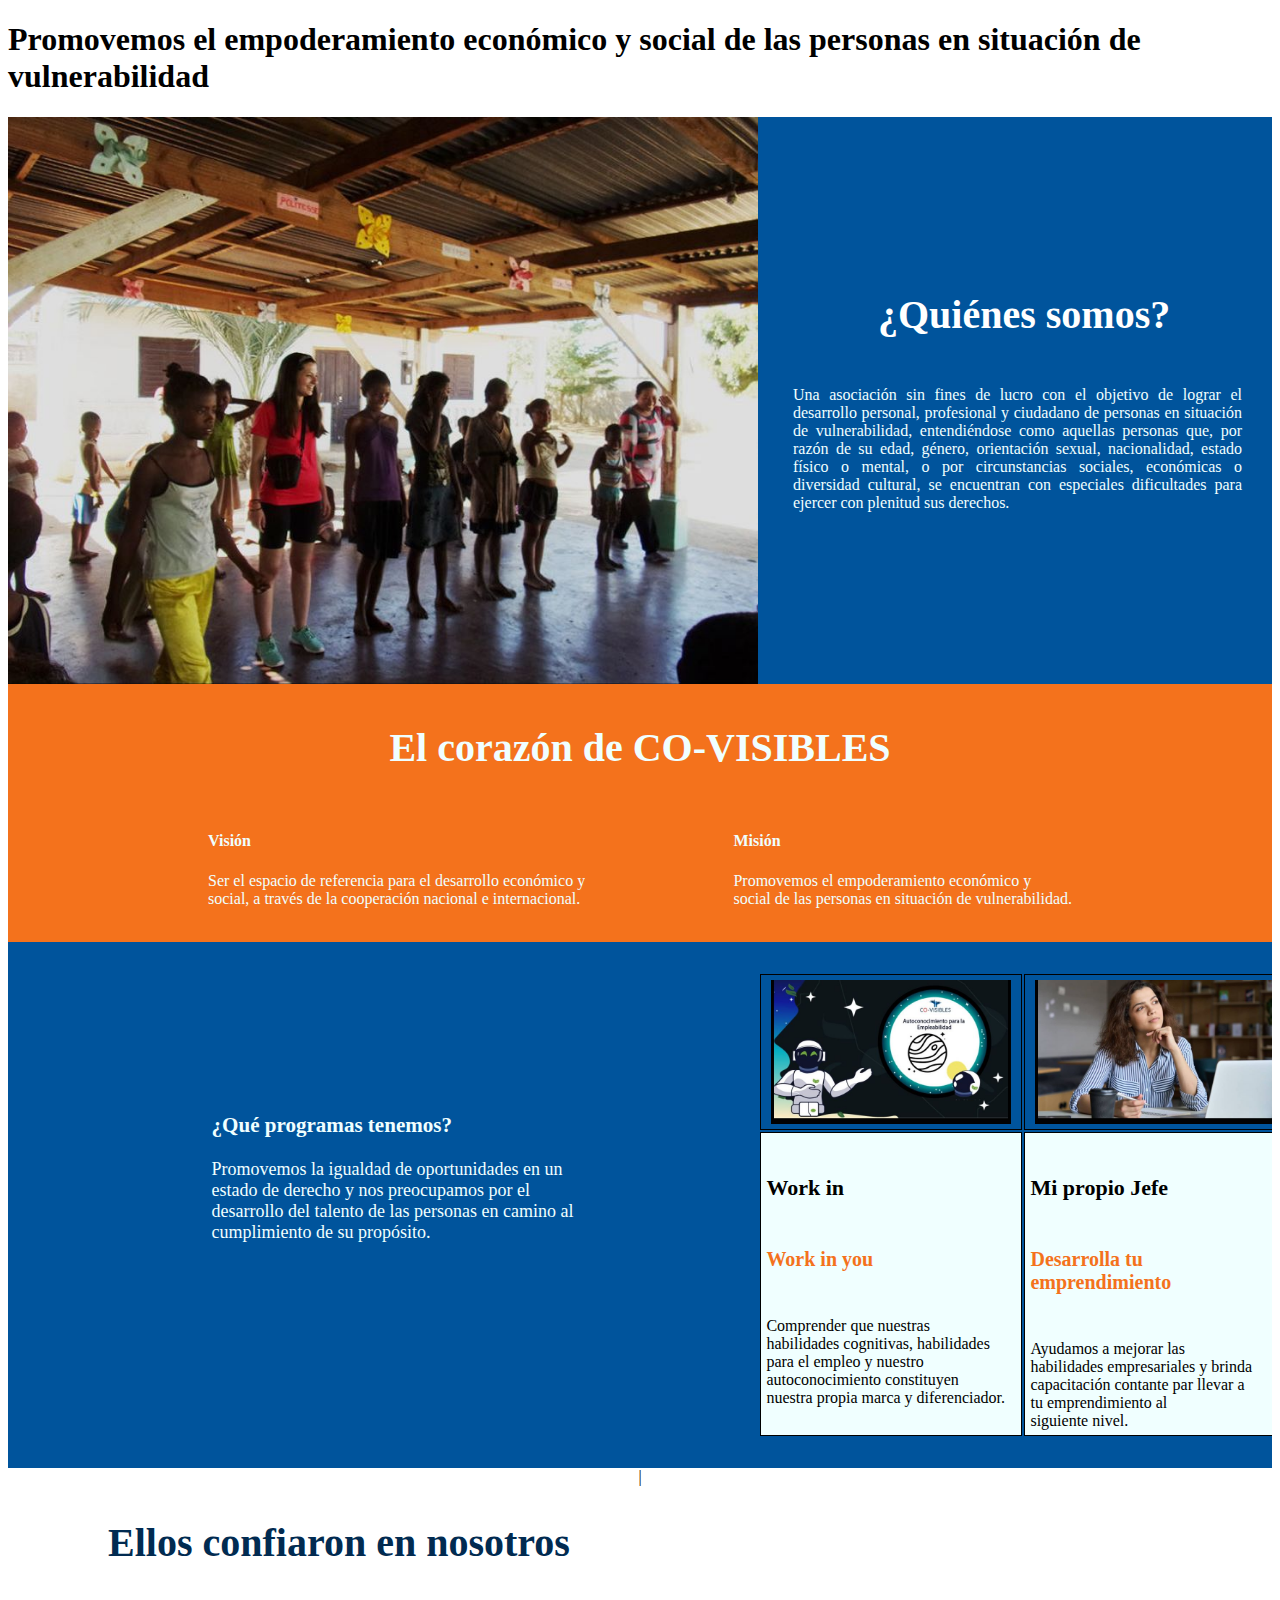
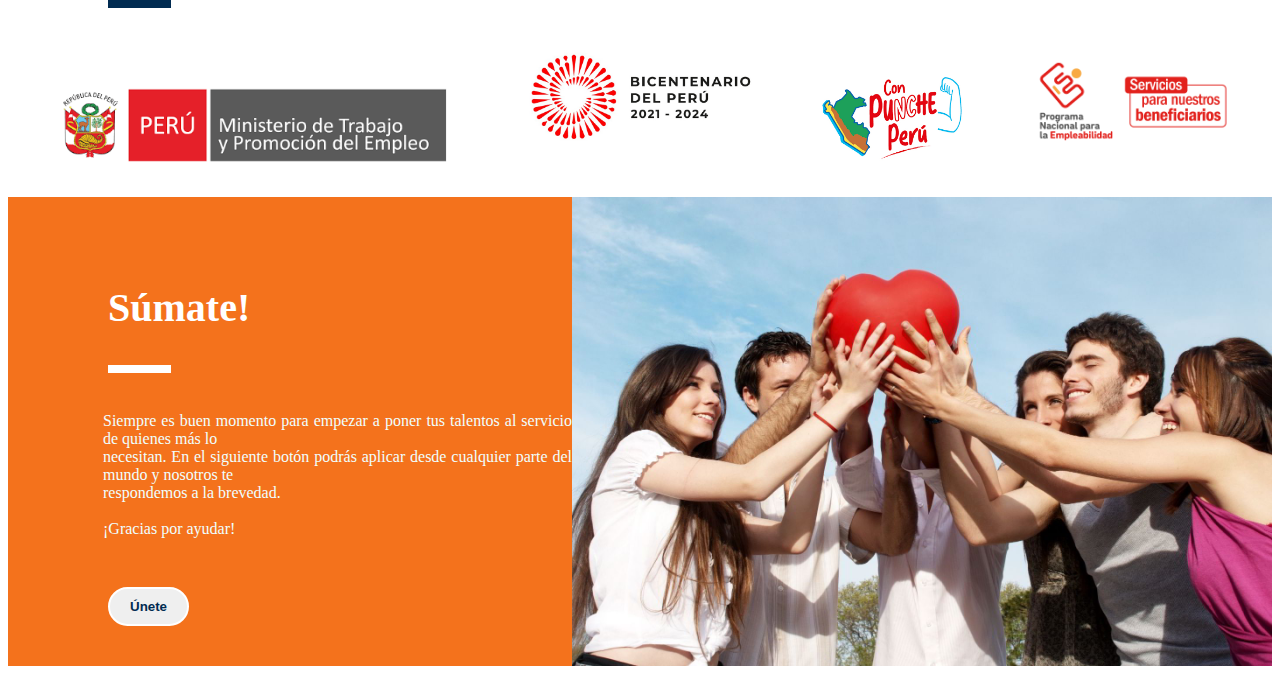
==== body.html @ 995a0ffb "Avance Body Luis" ====
<!DOCTYPE html>
<html lang="en">
<head>
	<meta charset="UTF-8">
	<meta http-equiv="X-UA-Compatible" content="IE=edge">
	<meta name="viewport" content="width=device-width, initial-scale=1.0">
	<title>Co-Visibles</title>
    <h1>Promovemos el empoderamiento económico y social de las personas en situación de vulnerabilidad</h1>
    <link rel="stylesheet" href="style.css">
</head>
<body>
    <div class="contenedor">   
        <div class="columna1"><img src="img/IMG1.jpg"  style="float:left;margin-right:5px;width:750px;height:auto;">
        </div>
        
        <section class="text">
          <h2 class = "subtituloIzq" style="color:white;" >¿Quiénes somos?</h2>
                <p class="text">Una asociación sin fines de lucro con el objetivo de lograr el desarrollo personal, profesional 
                    y ciudadano de personas en situación de vulnerabilidad, 
                    entendiéndose como aquellas personas que, por razón de su edad,
                    género, orientación sexual, nacionalidad, estado físico o mental,
                    o por circunstancias sociales, económicas o diversidad cultural, 
                    se encuentran con especiales dificultades para ejercer con plenitud
                    sus derechos.
                </p>
        </section> 
    </div>

    <div class="contenedor2">
      <h3 class="subti">El corazón de CO-VISIBLES</h1>
        <div class="separ">
            <div class="text-right">
                <h4>Misión</h4>
                <p>Promovemos el empoderamiento económico y<br>
                   social de las personas en situación de vulnerabilidad.</p>
                   <br>
            </div>
            <div class="text-left">    
                <h4>Visión</h4>
                <p>Ser el espacio de referencia para el desarrollo económico y 
                <br>social, a través de la cooperación nacional e internacional.</p>     
                <br> 
            </div>
        </div>
        
    </div>  

    <div class="contenedor3">
        <div class="separ2">
            <div class="uno">
              <div class="texto">
                <h3 class="subti2">¿Qué programas tenemos?</h1>
                  <p>Promovemos la igualdad de oportunidades en un <BR>
                     estado de derecho y nos preocupamos por el <br>
                     desarrollo del talento de las personas en camino al <br>
                    cumplimiento de su propósito.</p>
              </div>
            </div>  

              <div class="tabla">    
                <table>
                    <tr>
                      <th ><img src="img/IMG2.jpg"  style="float:left;margin-right:5px;width:240px;height:auto;margin-left: 5px;"></th>
                      <th><img src="img/IMG3.jpg"  style="float:left;margin-right:5px;width:240px;height:auto;margin-left: 5px;"></th>
                    </tr>
                    <tr>
                      <td>
                        <h5>Work in</h5>
                        <h6>Work in you</h6>
                        <p6>Comprender que nuestras <br>
                           habilidades cognitivas, habilidades<br>
                            para el empleo y nuestro<br>
                            autoconocimiento constituyen <br>
                            nuestra propia marca y diferenciador.</p6>
                    </td>
                      <td>
                        <h5>Mi propio Jefe</h5>
                        <h6>Desarrolla tu <br> emprendimiento</h6>
                        <p6>Ayudamos a mejorar las<br> habilidades empresariales y brinda<br> capacitación contante par llevar a <br> tu emprendimiento al <br>siguiente nivel. <br></p6>
                      </td>
                    </tr>
                  </table>


            


                </body>
                </html>

              </div>

          </div>

          <div style="display: flex; align-items: center;">
            <span style="border-bottom: 4px solid white; flex-grow: 1;"></span>
            <span style="margin: 0 10px;">|</span>
            <span style="border-bottom: 4px solid white; flex-grow: 1;"></span>
          </div>
          

          <div class="contenedor4">
            
            <div class="tablaSC"> 
            <h2 class = "subtituloIzq" style="color: #012B51;">Ellos confiaron en nosotros</h2>
            
            <hr class="barra-gruesa" style="background-color: #012B51;">
            
            <table class ="tabla-con-bordes" style="width: 100%;">
              <tr>
                <th style="text-align: center; padding: 10px;"><img src="img/logo  MTPE.png" style="width: 400px; height: auto;"></th>
                <th style="text-align: center; padding: 10px;"><img src="img/logo bicentenario.jpeg" style="width: 240px; height: auto;"></th>
                <th style="text-align: center; padding: 10px;"><img src="img/logo con punche peru.png" style="width: 160px; height: auto;"></th>
                <th style="text-align: center; padding: 10px;"><img src="img/logo programa nacional para la empleabilidad.jpg" style="width: 220px; height: auto;"></th>
              </tr>
            </table>
          </div>      
          </div> 
      </div>  
      <br>

  <div class="contenedor2"> 
      
    <div class="columna1"><img src="img/voluntarios foto.jpg"  style="float:right;width:700px;height:auto;">
    </div>
    <br>
    <br>
    <br>
    <h2 class = "subtituloIzq" style="color:white;">Súmate!</h2>
    
    <hr class="barra-gruesa" style="background-color: #ffffff;">

    <section class="text">
        
        <p style="margin-left: 80px;">Siempre es buen momento para empezar a poner tus talentos al servicio de quienes más lo <br>
          necesitan. En el siguiente botón podrás aplicar desde cualquier parte del mundo y nosotros te <br>
          respondemos a la brevedad. <br><br>
          ¡Gracias por ayudar!
        </p>
    </section> 
    <br>
    <button style="margin-left: 100px;color: #012B51;border-radius: 20px; padding: 10px 20px; border: 2px solid white; font-weight: bold;">Únete</button>

</div>
</body>
</html>
---- style.css ----
.contenedor {
    display: flex;
    background-color: #00549C;
    justify-content: center;
    align-items: center; 
  }
  
.titulo{
    text-align: center;
    color: azure;
    text-align: center;
    justify-content: center;
    align-items: center;
}

.text{
  text-align: justify;
  color: azure;
  border: 3px;
  padding: 15px;
  
}

.contenedor2 {
  overflow: hidden;
  background-color: #F4721C;
  justify-content: center;
}

.separ{
  align-items: center;
}
.subtituloIzq{
  font-size: 40px;
  margin-left: 100px;
}
.subti{
  text-align: center;
  color: azure;
  font-size: 40px;
}
.text-left {
  float: left;
  color: azure;
  padding-left: 200px;
  white-space: nowrap;
      overflow: hidden;
      text-overflow: ellipsis;
}

.text-right {
  float: right;
  color: azure;
  padding-right:200px ;
  white-space: nowrap;
      overflow: hidden;
      text-overflow: ellipsis;
  
}

.table {
  border-collapse: collapse;
}

.separ2 {
  display: flex;
  justify-content: center;
  padding-left: 100px;
  white-space: nowrap;
      overflow: hidden;
      text-overflow: ellipsis;
  background-color: #00549C;
  color: azure;
  
}
.uno{
   font-size: 18px;
   display: flex;
  justify-content: center;
  color: azure;
}

.texto {
  flex: 2;
  padding: 150px;
}
.tabla {
  flex: 2;
  padding-left: 5px;
}
.barra-gruesa {
  height: 8px;
  width: 5%;
  border: none;
  margin-left: 100px;
}

.tabla-con-bordes {
  border-collapse: collapse; 
}

.tabla-con-bordes th, .tabla-con-bordes td {
  border: 2px solid #FFF; 
}

table {
  border-collapse: auto;
  padding-right:10px ;
  white-space: nowrap;
      overflow: hidden;
      text-overflow: ellipsis;
      padding: 30px;
}

th, td {
  border: 1px solid black;
  padding: 5px;
  justify-content: center;
  align-content: baseline;
}

td{
  background-color: azure;
  color: black;
}

h5{
  color:black;
  font-size: 22px;

}

h6{
  color: #F4721C;
  font-size: 20px;
}

.p6{
  font-size: 15px;

}
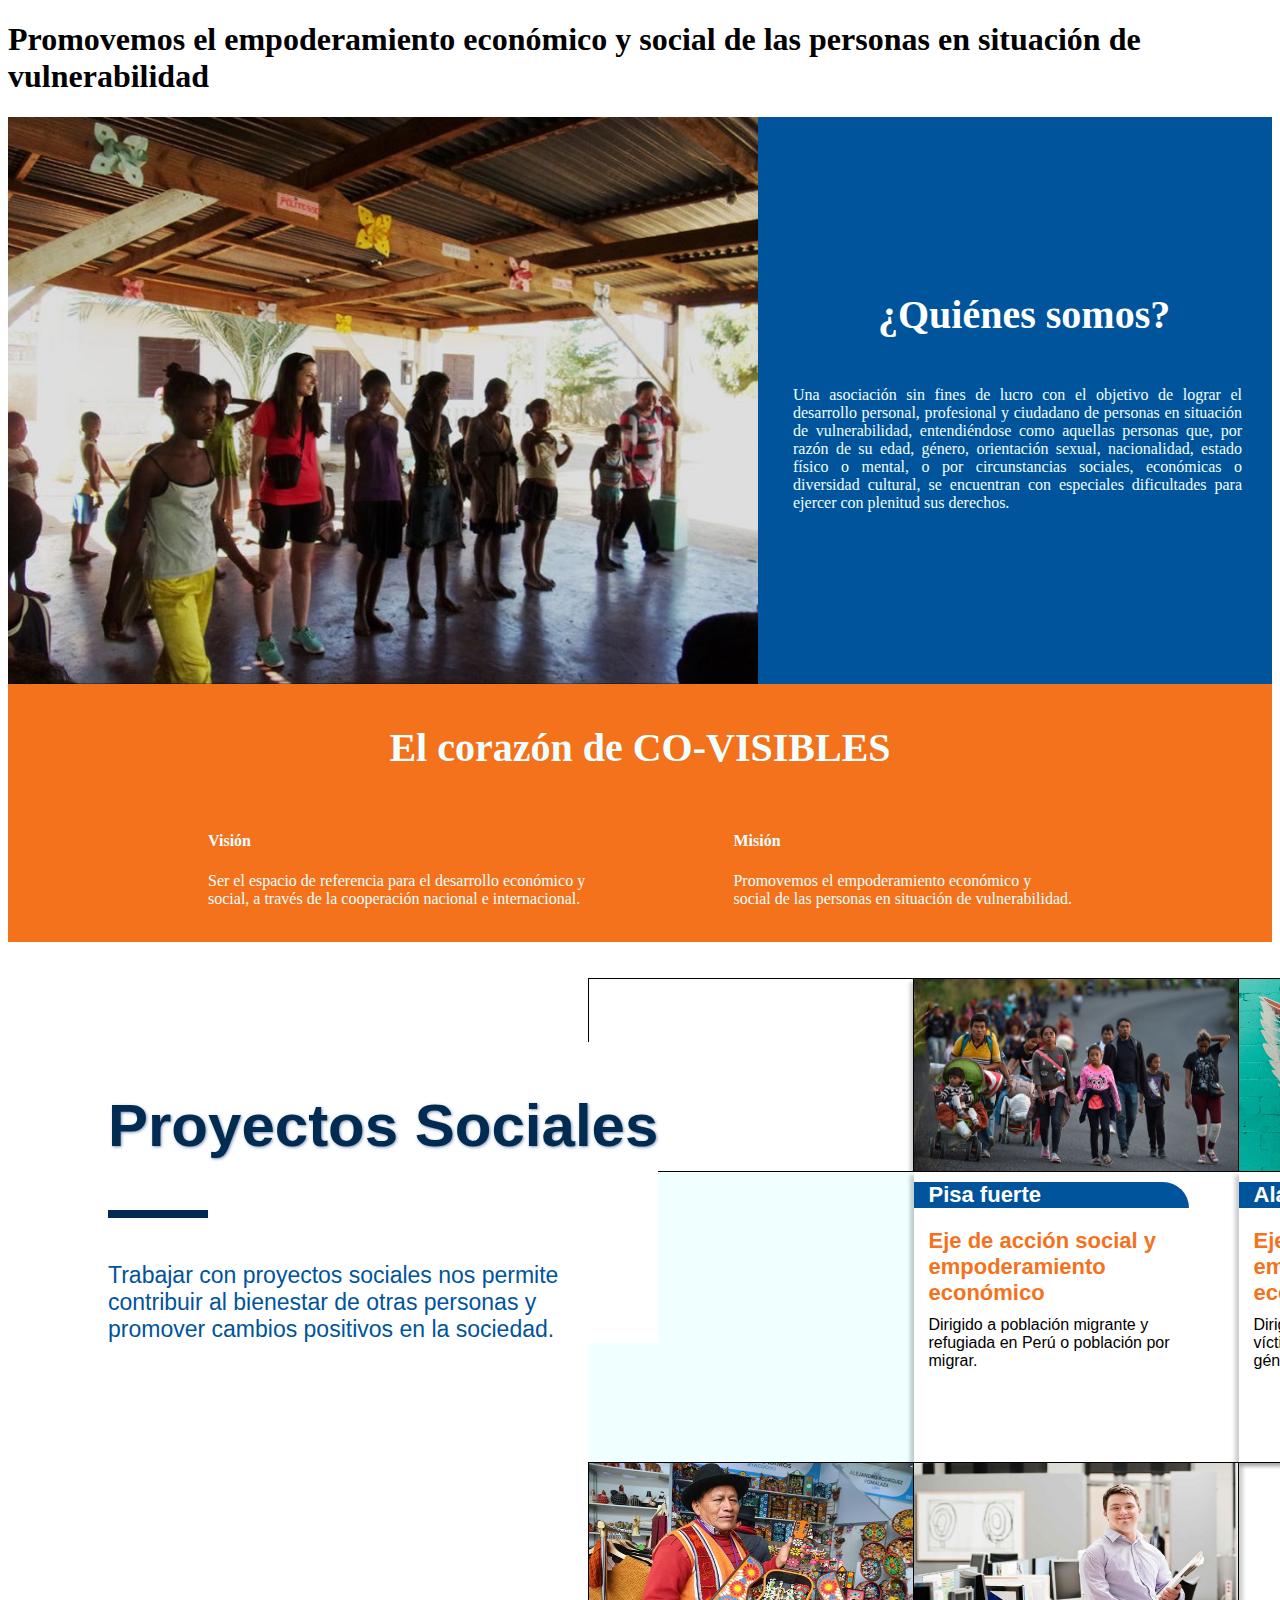
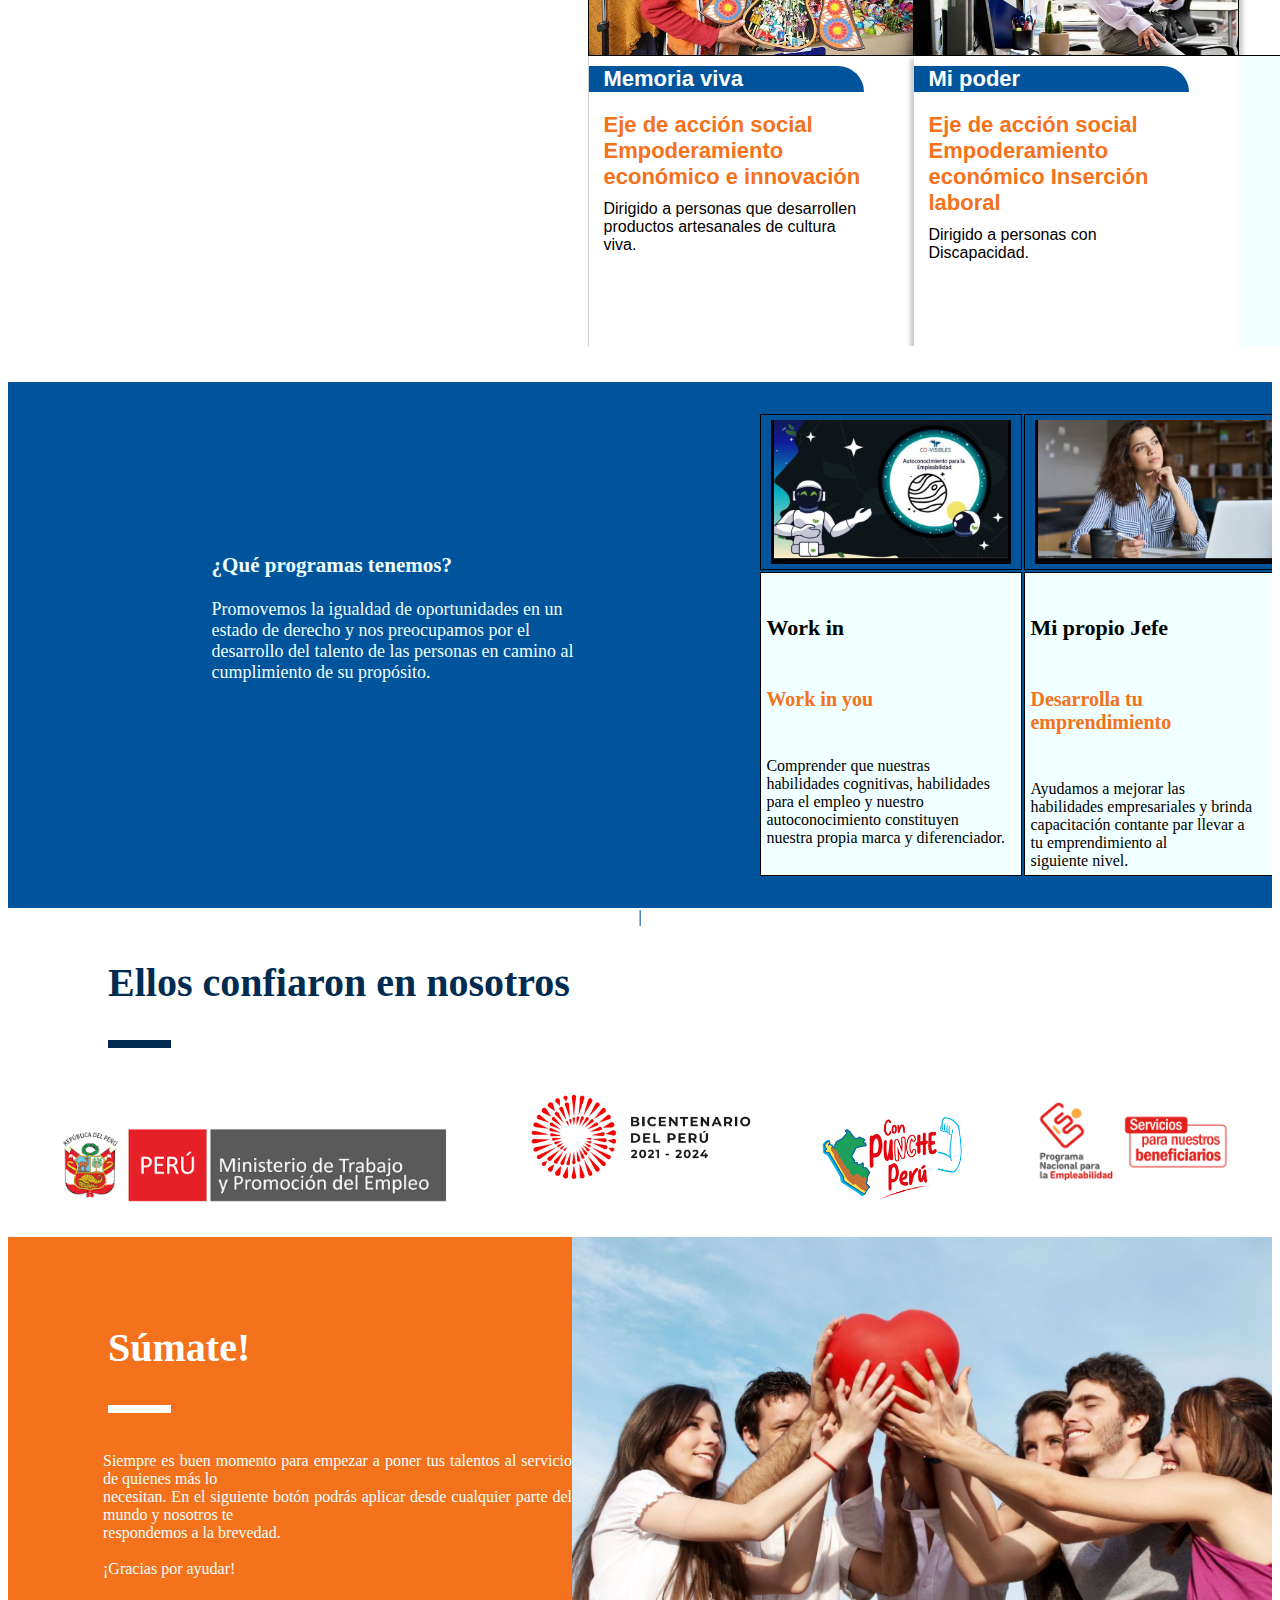
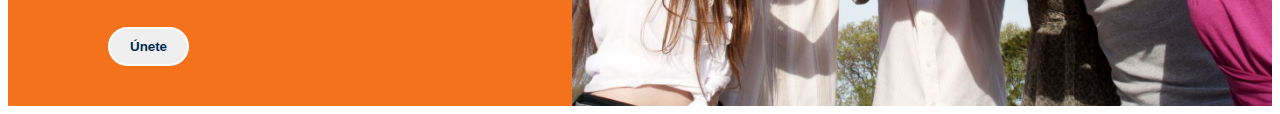
==== commit 4b8cc427: "Completando la ventana de proyectos sociales" ====
--- a/body.html
+++ b/body.html
@@ -41,10 +41,113 @@
                 <br>social, a través de la cooperación nacional e internacional.</p>     
                 <br> 
             </div>
+        </div>   
+    </div>
+    
+    <div class="contenedorPS">
+      <br><br>
+      <div class="TituloPS">
+        <h2>Proyectos Sociales</h2>
+        <hr>
+        <br><br>
+        <div>
+          <p6>
+            Trabajar con proyectos sociales nos permite<br>
+            contribuir al bienestar de otras personas y <br>
+            promover cambios positivos en la sociedad.
+          </p6>
         </div>
         
-    </div>  
-
+      </div>
+
+      <table id = "tablaPS">
+        <tr>
+          <th></th>
+          <th class="imagenPS"><img src="img/foto migracion.png"  width="324px" height="192px"></th>
+          <th class="imagenPS"><img src="img/Proyecto alas foto.jpg"  width="324px" height="192px"></th>
+        </tr>
+        <tr>
+          <td></td>
+          <td class="textoPS">
+            <h5>Pisa fuerte</h5>
+            <h6>
+              Eje de acción social y<br>
+              empoderamiento<br>
+              económico<br>
+            </h6>
+
+            <div class="p6PS">
+              <p6>
+                Dirigido a población migrante y<br>
+                refugiada en Perú o población por <br>
+                migrar.
+              </p6>
+            </div>
+
+          </td>
+          <td class="textoPS">
+            <h5>Alas</h5>
+            <h6>
+              Eje de acción social y <br> 
+              empoderamiento <br>
+              económico
+            </h6>
+            <div class="p6PS">
+              <p6>
+                Dirigido a mujeres que fueron<br> 
+                víctimas de violencia basada en<br> 
+                género.
+              </p6>
+            </div>
+            
+          </td>
+        </tr>
+        <tr>
+          <th class="imagenPS"><img src="img/memoria viva foto.jpg"  width="324px" height="192px"></th>
+          <th class="imagenPS"><img src="img/foto inclusion.jpg"  width="324px" height="192px"></th>
+          <th></th>
+        </tr>
+
+        <tr>
+          <td class="textoPS">
+            <h5>Memoria viva</h5>
+            <h6>
+              Eje de acción social<br> 
+              Empoderamiento <br> 
+              económico e innovación
+            </h6>
+            <div class="p6PS">
+              <p6>
+                Dirigido a personas que desarrollen<br>
+                productos artesanales de cultura<br>
+                viva.
+              </p6>
+            </div>
+          </td>
+          <td class="textoPS">
+            <h5>Mi poder</h5>
+            <h6>
+              Eje de acción social<br>
+              Empoderamiento<br>
+              económico Inserción<br>
+              laboral
+            </h6>
+            <div class="p6PS">
+              <p6>
+                Dirigido a personas con<br> 
+                Discapacidad.
+              </p6>  
+            </div>
+          </td>
+          <td></td>
+        </tr>
+
+      </table>
+      <br><br>
+    </div>
+      
+    </div>
+    
     <div class="contenedor3">
         <div class="separ2">
             <div class="uno">
--- a/style.css
+++ b/style.css
@@ -57,6 +57,111 @@
       text-overflow: ellipsis;
   
 }
+/*Contenedor Proyectos Sociales*/
+.contenedorPS {
+  font-family: "Roboto", sans-serif;
+  width: 100%;
+  height: 100%;
+  position: relative;
+  background-color: rgb(255, 255, 255);
+}
+
+.TituloPS{
+  position: absolute;
+  top: 100px;
+  left: 0;
+  z-index: 2;
+  background-color: rgb(255, 255, 255);
+}
+
+.TituloPS h2{
+  font-size: 60px;
+  margin-left: 100px;
+  color: #012B51;
+  text-shadow: 1px 1px 3px rgba(1, 41, 114, 0.5);
+}
+
+.TituloPS hr{
+  height: 8px;
+  width: 100px;
+  border: none;
+  margin-left: 100px;
+  background-color: #012B51;
+}
+
+.TituloPS div{
+  padding-left: 100px;
+}
+
+.TituloPS div p6{
+  font-size: 23px;
+  color:#00549C;
+}
+
+#tablaPS {
+  border-collapse: collapse;
+  margin-left: 580px;
+}
+#tablaPS td, th, tr {
+  border: none;
+}
+
+#tablaPS .imagenPS, .textoPS {
+  box-shadow: -4px 4px 4px rgba(0, 0, 0, 0.2), 4px 4px 4px rgba(0, 0, 0, 0.2);
+}
+
+#tablaPS tr {
+  padding: 0;
+  margin: 0;
+}
+
+#tablaPS td {
+  vertical-align: top;
+  padding: 0;
+  margin: 0;
+  height: 290px;
+}
+
+#tablaPS th {
+  padding: 0;
+  text-align: center;
+  line-height: 0;
+  margin: 0;
+}
+#tablaPS.imagenPS img{
+  display: block;
+  width: 100%;
+  height: auto;
+}
+
+#tablaPS .textoPS{
+  background-color: rgb(255, 255, 255);
+  color: black;
+}
+
+#tablaPS h5 {
+  margin-top: 10px;
+  margin-bottom: 5px;
+  color: white;
+  font-size: 22px;
+  padding-left: 15px;
+  width: 80%;
+  background-color: #00549c;
+  border-radius: 0px 40px 0px 0px;
+}
+
+#tablaPS h6{
+  padding-left: 15px;
+  color: #F4721C;
+  font-size: 22px;
+  margin-top: 20px;
+  margin-bottom: 10px;
+}
+
+#tablaPS .p6PS{
+  padding-left: 15px;
+}
+/*Fin contenedor proyectos Sociales*/
 
 .table {
   border-collapse: collapse;
@@ -134,8 +239,3 @@
   color: #F4721C;
   font-size: 20px;
 }
-
-.p6{
-  font-size: 15px;
-
-}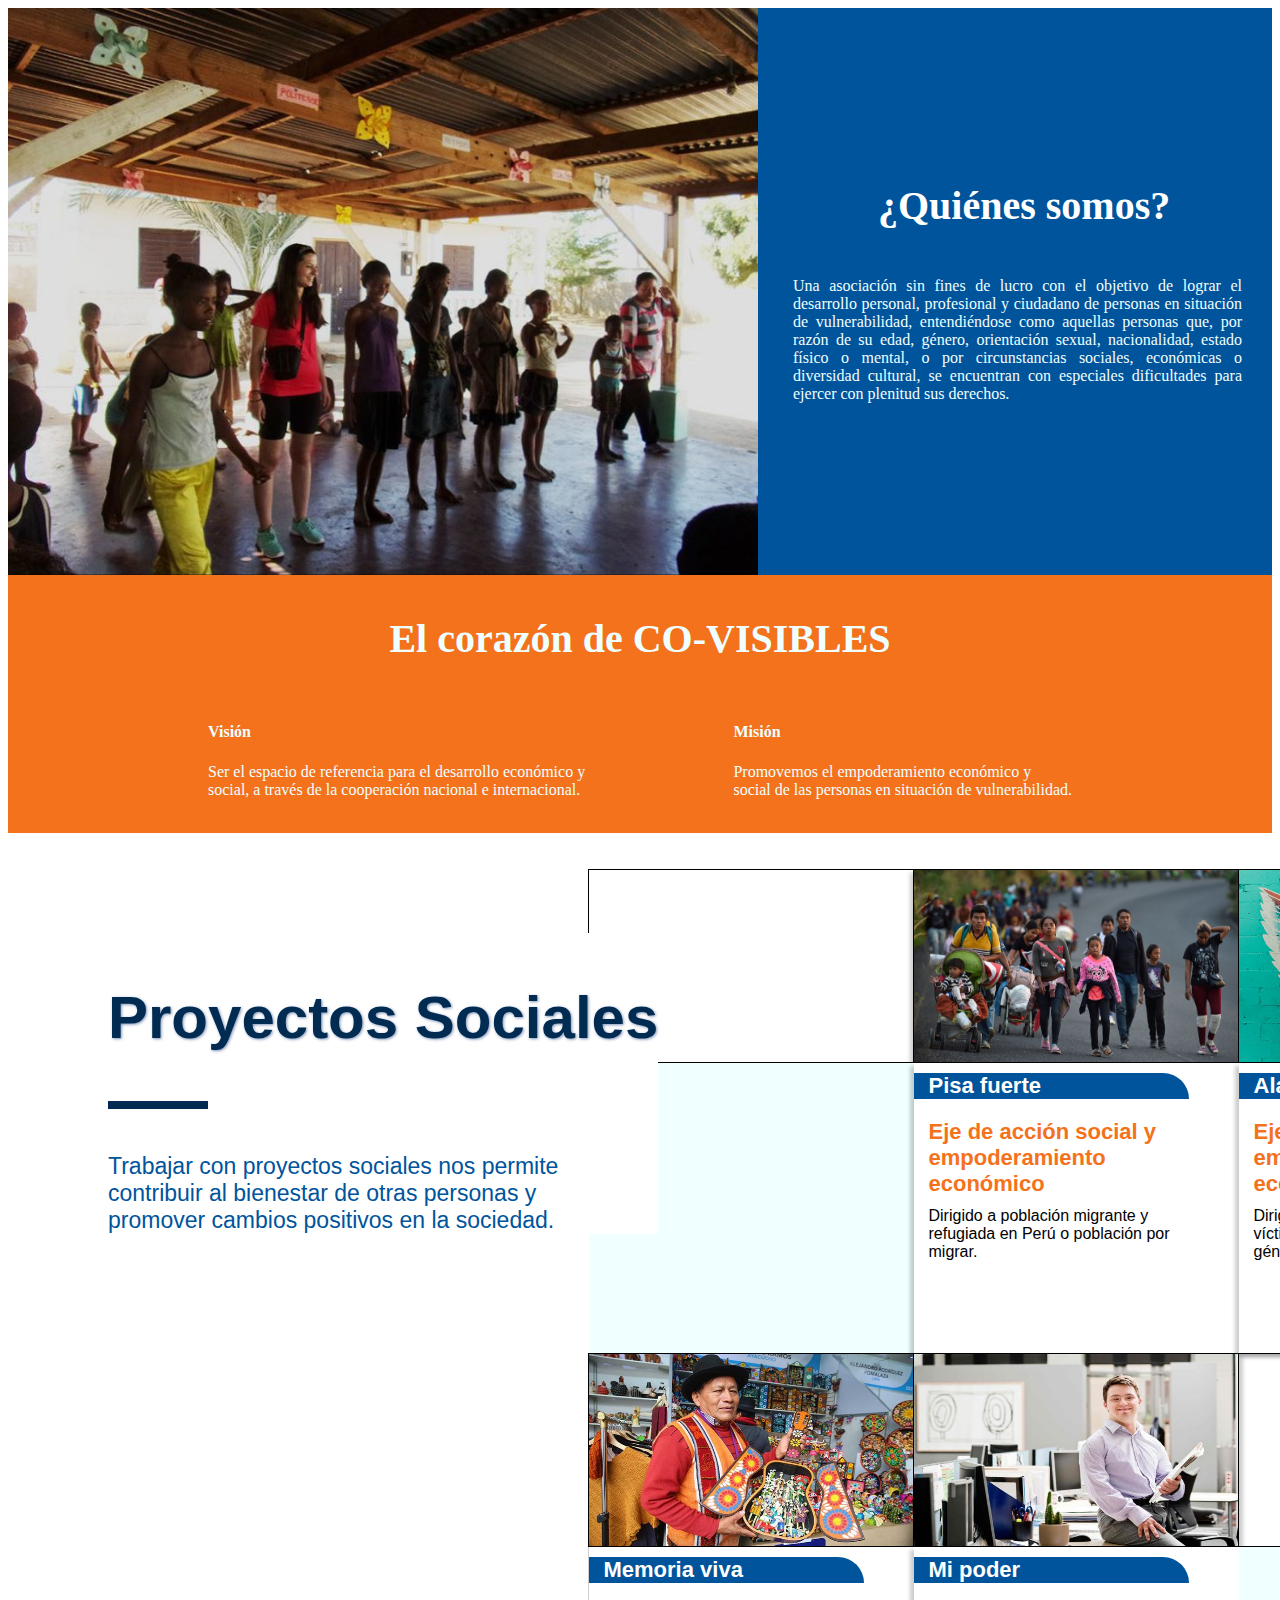
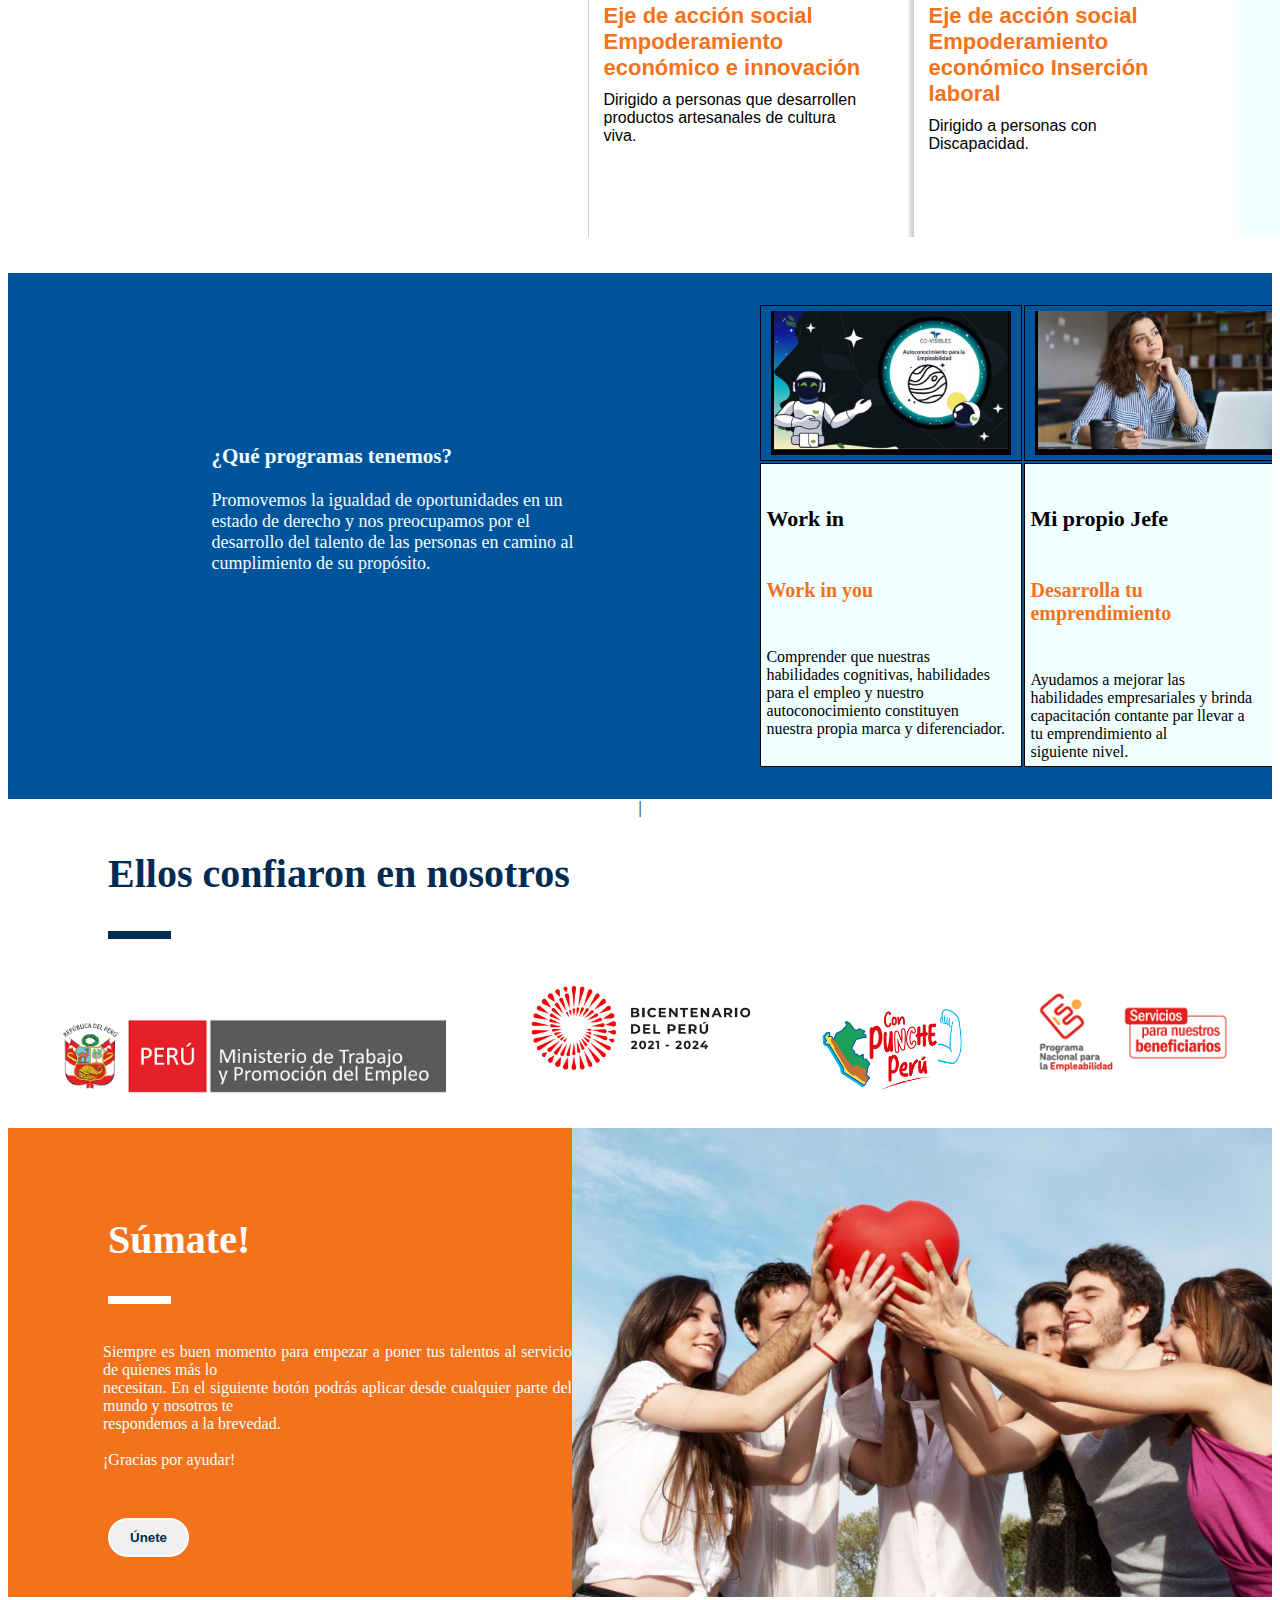
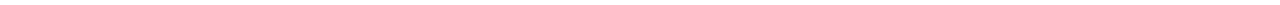
==== commit 788df55a: "Cambios menores" ====
--- a/body.html
+++ b/body.html
@@ -5,7 +5,6 @@
 	<meta http-equiv="X-UA-Compatible" content="IE=edge">
 	<meta name="viewport" content="width=device-width, initial-scale=1.0">
 	<title>Co-Visibles</title>
-    <h1>Promovemos el empoderamiento económico y social de las personas en situación de vulnerabilidad</h1>
     <link rel="stylesheet" href="style.css">
 </head>
 <body>
--- a/style.css
+++ b/style.css
@@ -5,6 +5,35 @@
     align-items: center; 
   }
   
+.contenedor_2{
+  display: flex;
+  justify-content: center;
+  align-items: center;
+  height: 100vh;
+}
+
+.tabla_superior{
+  width: 300px;
+  border-collapse: collapse;
+  background-color: transparent;
+}
+
+
+.tabla_central{
+  width: 300px;
+  border-collapse: collapse;
+  background-color: transparent;
+}
+
+.tabla_central td{
+  padding: 10px;
+  text-align: center;
+  background-color: transparent;
+  border: none;
+  border-collapse: collapse;
+}
+
+
 .titulo{
     text-align: center;
     color: azure;
@@ -208,6 +237,18 @@
   border: 2px solid #FFF; 
 }
 
+.miniMenu_header{
+	text-align:right;
+	margin-right: 43px;
+}	
+
+.sobre{
+	margin-right: 50px;
+  color:rgb(255, 255, 255);
+  text-decoration:none;
+}
+
+
 table {
   border-collapse: auto;
   padding-right:10px ;
@@ -239,3 +280,4 @@
   color: #F4721C;
   font-size: 20px;
 }
+
